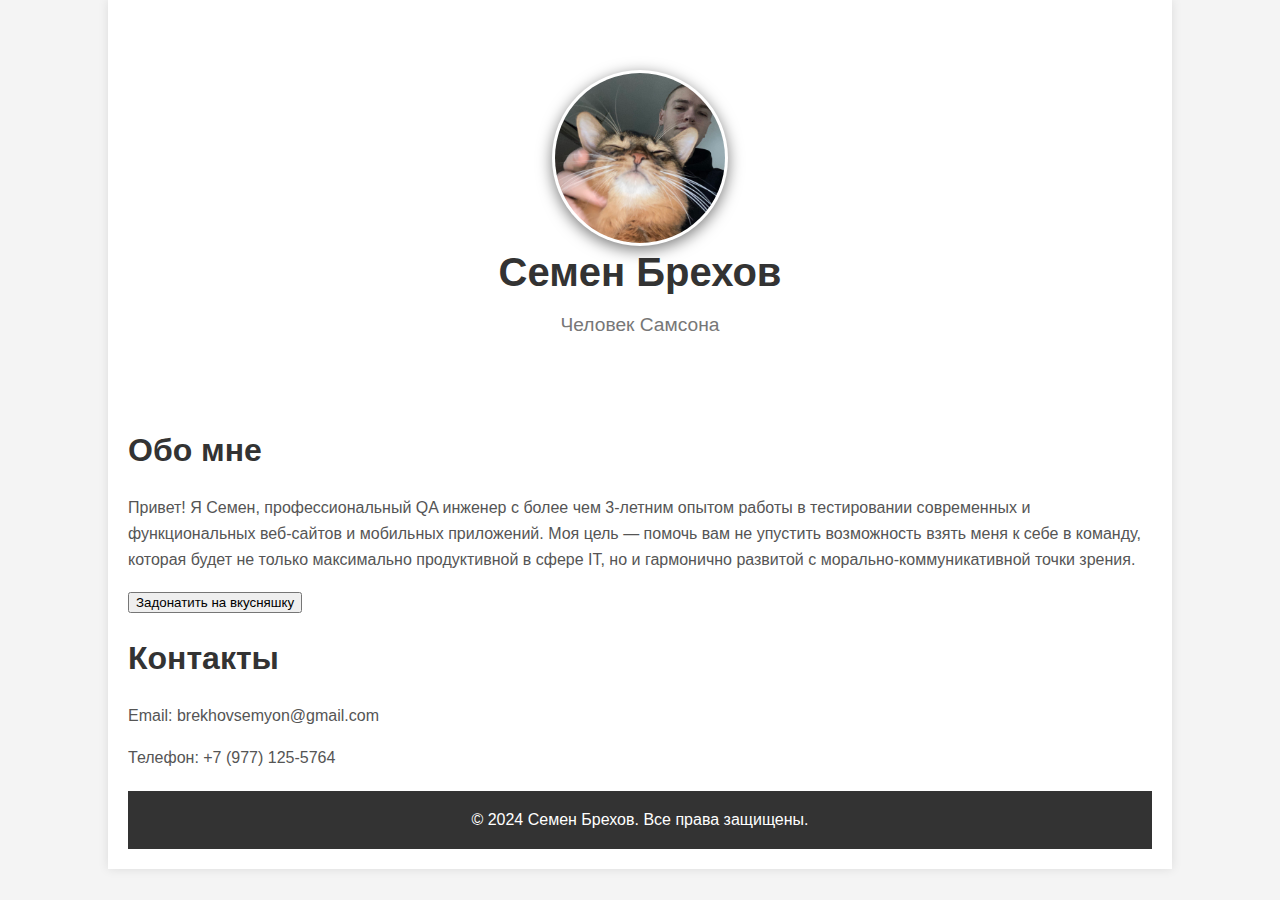
==== index1.html @ 5d95aedf "Add files via upload" ====
<!DOCTYPE html>
<html lang="ru">
<head>
    <meta charset="UTF-8">
    <meta name="viewport" content="width=device-width, initial-scale=1.0">
    <title>QA Информация</title>
    <link rel="icon" href="./cursor.png" type="image/x-icon" sizes="any" />
    <style>
        body {
            font-family: Arial, sans-serif;
            margin: 0;
            padding: 0;
            background-color: #f4f4f4;
            color: #333;
        }
        .container {
            width: 80%;
            margin: 0 auto;
            padding: 20px;
            background-color: #fff;
            box-shadow: 0 0 10px rgba(0,0,0,0.1);
        }
        header {
            text-align: center;
            padding: 50px 0;
        }
        header h1 {
            margin: 0;
            font-size: 2.5em;
            color: #333;
        }
        header p {
            font-size: 1.2em;
            color: #777;
        }
        .content {
            margin: 20px 0;
        }
        .content h2 {
            font-size: 2em;
            color: #333;
        }
        .content p {
            font-size: 1em;
            line-height: 1.6;
            color: #555;
        }
        .photo {
  border-radius: 100px;
  /* Радиус скругления */
  border: 3px solid transparent;
  /* Параметры рамки */
  box-shadow: 0 4px 15px 0px rgba(0, 0, 0, 0.52);
  object-fit: cover;
}

  /* Эффект наведения на картинку */
.photo:hover {
  border: 3px solid #FFD700;
}
        footer {
            text-align: center;
            padding: 20px 0;
            background-color: #333;
            color: #fff;
        }
        footer p {
            margin: 0;
        }
    </style>
</head>
<body>
    <div class="container">
        <header>
           <div class="item">
            <img class="photo" src="me.png" width="170" height="170" alt="фото">
        </div> <h1>Семен Брехов</h1>
            <p>Человек Самсона</p>
        </header>
        <div class="content">
            <h2>Обо мне</h2>
            <p>Привет! Я Семен, профессиональный QA инженер с более чем 3-летним опытом работы в тестировании современных и функциональных веб-сайтов и мобильных приложений. Моя цель — помочь вам не упустить возможность взять меня к себе в команду, которая будет не только максимально продуктивной в сфере IT, но и гармонично развитой с морально-коммуникативной точки зрения. </p>
        </div>
        <button type="button">Задонатить на вкусняшку</button>
                <script type="text/javascript" src="js.js"></script>
        <div class="content">
            <h2>Контакты</h2>
            <p>Email: brekhovsemyon@gmail.com</p>
            <p>Телефон: +7 (977) 125-5764</p>
        </div>
        <footer>
            <p>&copy; 2024 Семен Брехов. Все права защищены.</p>
        </footer>
    </div>
</body>
</html>
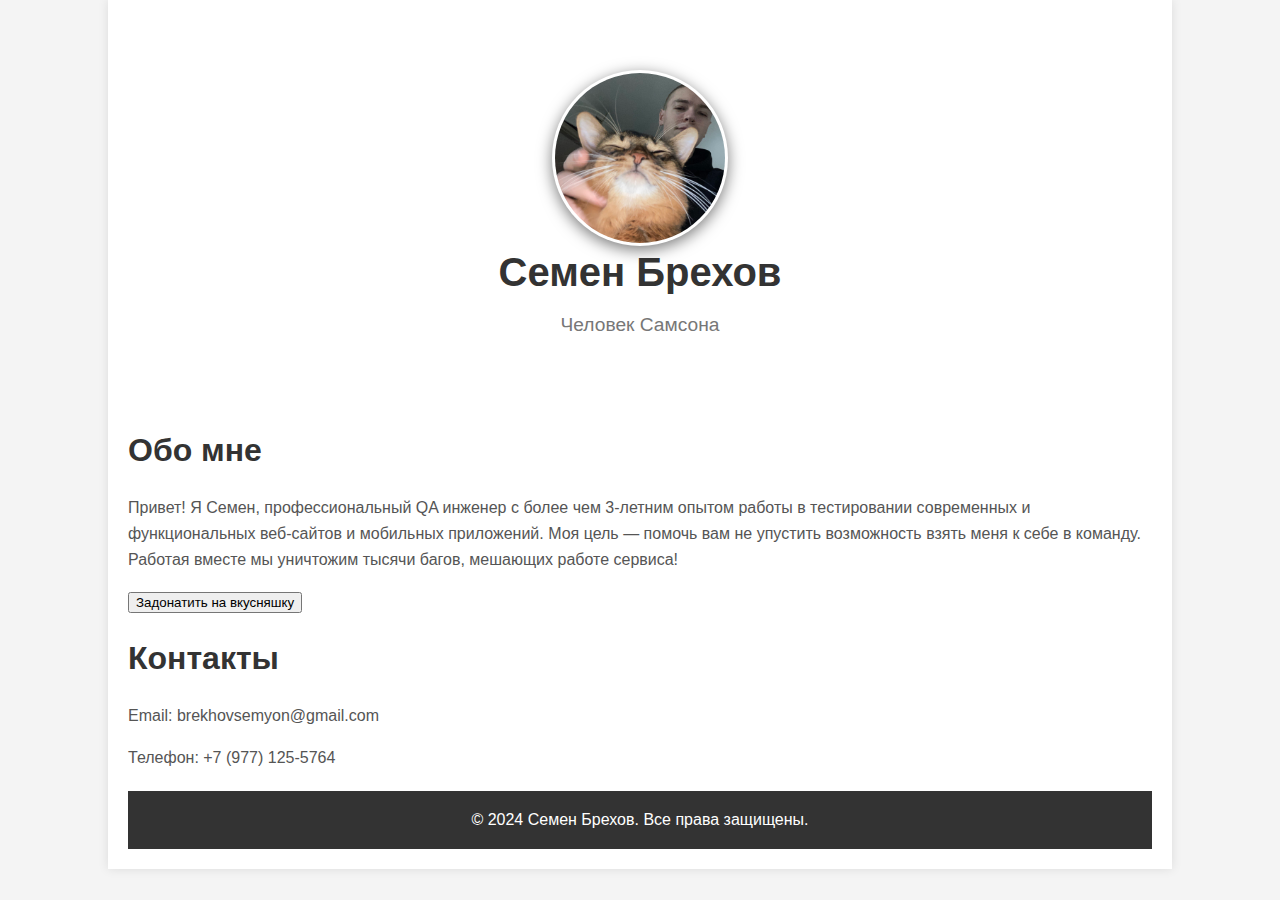
==== commit 444c8b27: "Add files via upload" ====
--- a/index1.html
+++ b/index1.html
@@ -79,7 +79,7 @@
         </header>
         <div class="content">
             <h2>Обо мне</h2>
-            <p>Привет! Я Семен, профессиональный QA инженер с более чем 3-летним опытом работы в тестировании современных и функциональных веб-сайтов и мобильных приложений. Моя цель — помочь вам не упустить возможность взять меня к себе в команду, которая будет не только максимально продуктивной в сфере IT, но и гармонично развитой с морально-коммуникативной точки зрения. </p>
+            <p>Привет! Я Семен, профессиональный QA инженер с более чем 3-летним опытом работы в тестировании современных и функциональных веб-сайтов и мобильных приложений. Моя цель — помочь вам не упустить возможность взять меня к себе в команду. Работая вместе мы уничтожим тысячи багов, мешающих работе сервиса! </p>
         </div>
         <button type="button">Задонатить на вкусняшку</button>
                 <script type="text/javascript" src="js.js"></script>
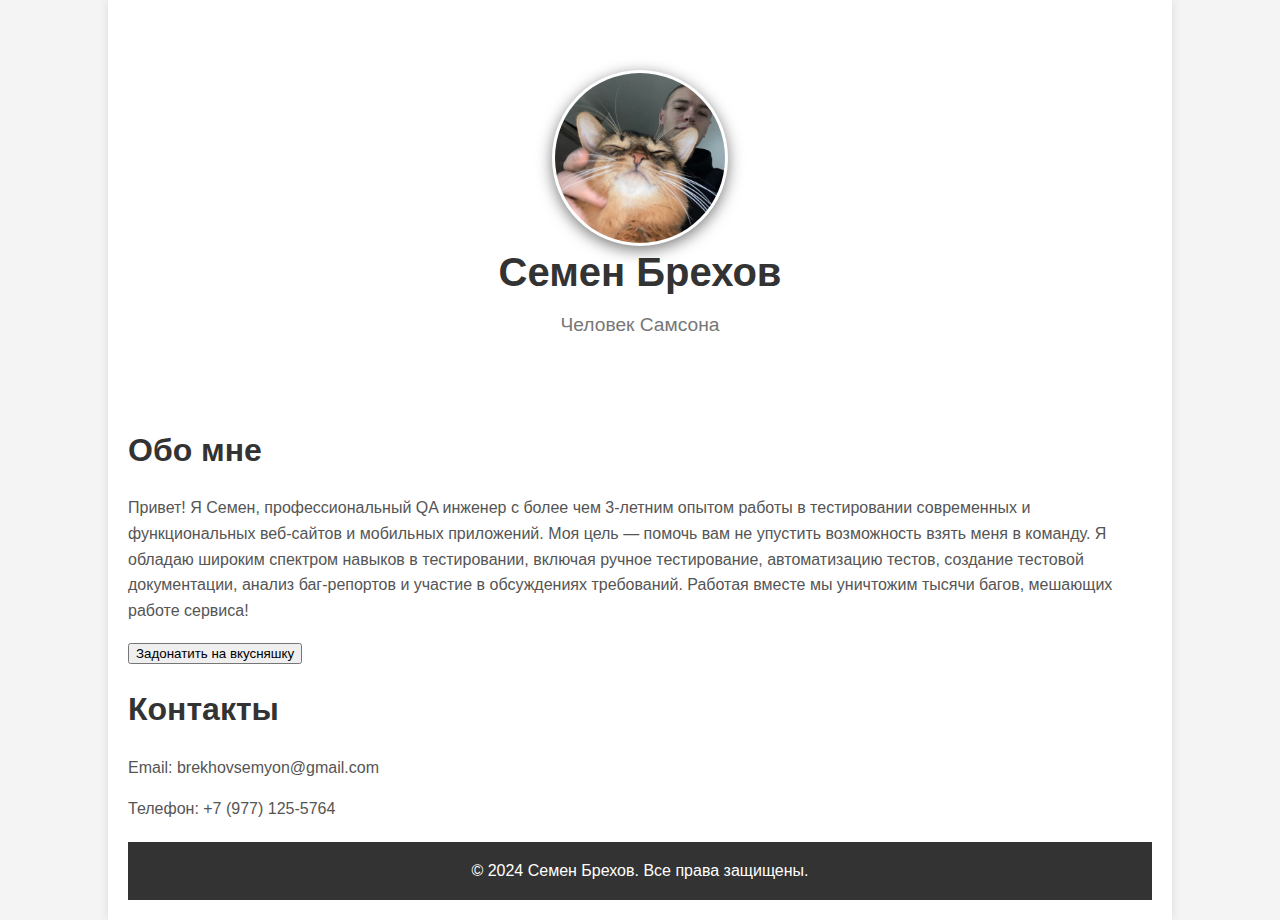
==== commit 628f9c68: "Add files via upload" ====
--- a/index1.html
+++ b/index1.html
@@ -79,7 +79,7 @@
         </header>
         <div class="content">
             <h2>Обо мне</h2>
-            <p>Привет! Я Семен, профессиональный QA инженер с более чем 3-летним опытом работы в тестировании современных и функциональных веб-сайтов и мобильных приложений. Моя цель — помочь вам не упустить возможность взять меня к себе в команду. Работая вместе мы уничтожим тысячи багов, мешающих работе сервиса! </p>
+            <p>Привет! Я Семен, профессиональный QA инженер с более чем 3-летним опытом работы в тестировании современных и функциональных веб-сайтов и мобильных приложений. Моя цель — помочь вам не упустить возможность взять меня в команду. Я обладаю широким спектром навыков в тестировании, включая ручное тестирование, автоматизацию тестов, создание тестовой документации, анализ баг-репортов и участие в обсуждениях требований. Работая вместе мы уничтожим тысячи багов, мешающих работе сервиса! </p>
         </div>
         <button type="button">Задонатить на вкусняшку</button>
                 <script type="text/javascript" src="js.js"></script>
